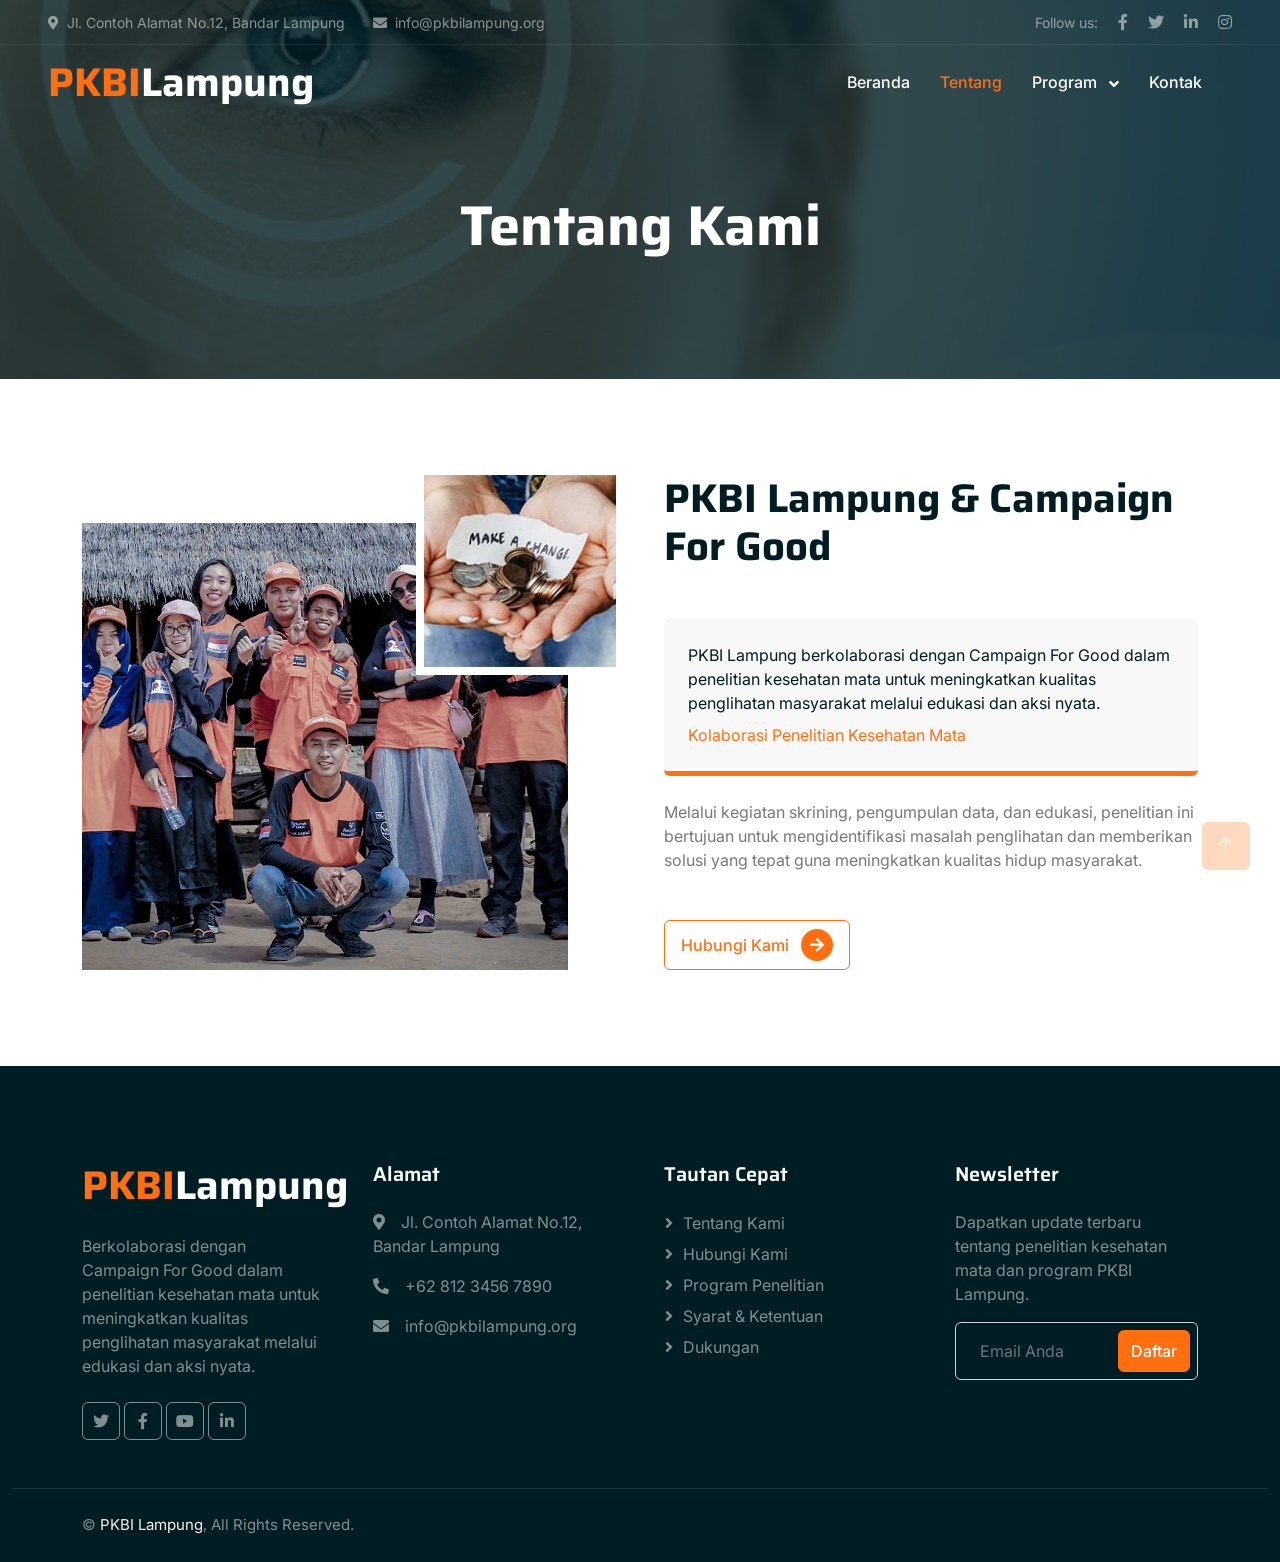
==== about.html @ d072e955 "upload website penelitian" ====
<!DOCTYPE html>
<html lang="en">

<head>
    <meta charset="utf-8">
    <title>PKBI Lampung - Penelitian Kesehatan Mata</title>
    <meta content="width=device-width, initial-scale=1.0" name="viewport">
    <meta content="PKBI Lampung berkolaborasi dengan Campaign For Good dalam penelitian kesehatan mata."
        name="description">

    <!-- Favicon -->
    <link href="img/favicon.ico" rel="icon">

    <!-- Google Web Fonts -->
    <link rel="preconnect" href="https://fonts.googleapis.com">
    <link rel="preconnect" href="https://fonts.gstatic.com" crossorigin>
    <link
        href="https://fonts.googleapis.com/css2?family=Inter:wght@400;500;600&family=Saira:wght@500;600;700&display=swap"
        rel="stylesheet">

    <!-- Icon Font Stylesheet -->
    <link href="https://cdnjs.cloudflare.com/ajax/libs/font-awesome/5.10.0/css/all.min.css" rel="stylesheet">
    <link href="https://cdn.jsdelivr.net/npm/bootstrap-icons@1.4.1/font/bootstrap-icons.css" rel="stylesheet">

    <!-- Libraries Stylesheet -->
    <link href="lib/animate/animate.min.css" rel="stylesheet">
    <link href="lib/owlcarousel/assets/owl.carousel.min.css" rel="stylesheet">

    <!-- Customized Bootstrap Stylesheet -->
    <link href="css/bootstrap.min.css" rel="stylesheet">

    <!-- Template Stylesheet -->
    <link href="css/style.css" rel="stylesheet">
</head>

<body>
    <!-- Spinner Start -->
    <div id="spinner"
        class="show bg-white position-fixed translate-middle w-100 vh-100 top-50 start-50 d-flex align-items-center justify-content-center">
        <div class="spinner-grow text-primary" role="status"></div>
    </div>
    <!-- Spinner End -->

    <!-- Navbar Start -->
    <div class="container-fluid fixed-top px-0 wow fadeIn" data-wow-delay="0.1s">
        <div class="top-bar text-white-50 row gx-0 align-items-center d-none d-lg-flex">
            <div class="col-lg-6 px-5 text-start">
                <small><i class="fa fa-map-marker-alt me-2"></i>Jl. Contoh Alamat No.12, Bandar Lampung</small>
                <small class="ms-4"><i class="fa fa-envelope me-2"></i>info@pkbilampung.org</small>
            </div>
            <div class="col-lg-6 px-5 text-end">
                <small>Follow us:</small>
                <a class="text-white-50 ms-3" href="#"><i class="fab fa-facebook-f"></i></a>
                <a class="text-white-50 ms-3" href="#"><i class="fab fa-twitter"></i></a>
                <a class="text-white-50 ms-3" href="#"><i class="fab fa-linkedin-in"></i></a>
                <a class="text-white-50 ms-3" href="#"><i class="fab fa-instagram"></i></a>
            </div>
        </div>
        <nav class="navbar navbar-expand-lg navbar-dark py-lg-0 px-lg-5 wow fadeIn" data-wow-delay="0.1s">
            <a href="index.html" class="navbar-brand ms-4 ms-lg-0">
                <h1 class="fw-bold text-primary m-0">PKBI<span class="text-white">Lampung</span></h1>
            </a>
            <button type="button" class="navbar-toggler me-4" data-bs-toggle="collapse"
                data-bs-target="#navbarCollapse">
                <span class="navbar-toggler-icon"></span>
            </button>
            <div class="collapse navbar-collapse" id="navbarCollapse">
                <div class="navbar-nav ms-auto p-4 p-lg-0">
                    <a href="index.html" class="nav-item nav-link">Beranda</a>
                    <a href="about.html" class="nav-item nav-link active">Tentang</a>
                    <div class="nav-item dropdown">
                        <a href="#" class="nav-link dropdown-toggle" data-bs-toggle="dropdown">
                            Program
                        </a>
                        <div class="dropdown-menu m-0">
                            <a href="program.html" class="dropdown-item">Program Kami</a>
                            <a href="penelitian.html" class="dropdown-item">Penelitian</a>
                        </div>
                    </div>

                    <a href="contact.html" class="nav-item nav-link">Kontak</a>
                </div>
            </div>
        </nav>
    </div>
    <!-- Navbar End -->

    <!-- Page Header Start -->
    <div class="container-fluid page-header mb-5 wow fadeIn" data-wow-delay="0.1s">
        <div class="container text-center">
            <h1 class="display-4 text-white animated slideInDown mb-4">Tentang Kami</h1>
        </div>
    </div>
    <!-- Page Header End -->

    <!-- About Start -->
    <div class="container-xxl py-5">
        <div class="container">
            <div class="row g-5">
                <div class="col-lg-6 wow fadeInUp" data-wow-delay="0.1s">
                    <div class="position-relative overflow-hidden h-100" style="min-height: 400px;">
                        <img class="position-absolute w-100 h-100 pt-5 pe-5" src="img/about-1.jpg" alt=""
                            style="object-fit: cover;">
                        <img class="position-absolute top-0 end-0 bg-white ps-2 pb-2" src="img/about-2.jpg" alt=""
                            style="width: 200px; height: 200px;">
                    </div>
                </div>
                <div class="col-lg-6 wow fadeInUp" data-wow-delay="0.5s">
                    <div class="h-100">
                        <h1 class="display-6 mb-5">PKBI Lampung & Campaign For Good</h1>
                        <div class="bg-light border-bottom border-5 border-primary rounded p-4 mb-4">
                            <p class="text-dark mb-2">
                                PKBI Lampung berkolaborasi dengan Campaign For Good dalam penelitian kesehatan mata
                                untuk meningkatkan kualitas penglihatan masyarakat melalui edukasi dan aksi nyata.
                            </p>
                            <span class="text-primary">Kolaborasi Penelitian Kesehatan Mata</span>
                        </div>
                        <p class="mb-5">
                            Melalui kegiatan skrining, pengumpulan data, dan edukasi, penelitian ini bertujuan untuk
                            mengidentifikasi masalah penglihatan dan memberikan solusi yang tepat guna meningkatkan
                            kualitas hidup masyarakat.
                        </p>
                        <a class="btn btn-outline-primary py-2 px-3" href="contact.html">
                            Hubungi Kami
                            <div class="d-inline-flex btn-sm-square bg-primary text-white rounded-circle ms-2">
                                <i class="fa fa-arrow-right"></i>
                            </div>
                        </a>
                    </div>
                </div>
            </div>
        </div>
    </div>
    <!-- About End -->

    <!-- Footer Start -->
    <div class="container-fluid bg-dark text-white-50 footer mt-5 pt-5 wow fadeIn" data-wow-delay="0.1s">
        <div class="container py-5">
            <div class="row g-5">
                <div class="col-lg-3 col-md-6">
                    <h1 class="fw-bold text-primary mb-4">PKBI<span class="text-white">Lampung</span></h1>
                    <p>
                        Berkolaborasi dengan Campaign For Good dalam penelitian kesehatan mata untuk meningkatkan
                        kualitas penglihatan masyarakat melalui edukasi dan aksi nyata.
                    </p>
                    <div class="d-flex pt-2">
                        <a class="btn btn-square me-1" href="#"><i class="fab fa-twitter"></i></a>
                        <a class="btn btn-square me-1" href="#"><i class="fab fa-facebook-f"></i></a>
                        <a class="btn btn-square me-1" href="#"><i class="fab fa-youtube"></i></a>
                        <a class="btn btn-square me-0" href="#"><i class="fab fa-linkedin-in"></i></a>
                    </div>
                </div>
                <div class="col-lg-3 col-md-6">
                    <h5 class="text-light mb-4">Alamat</h5>
                    <p><i class="fa fa-map-marker-alt me-3"></i>Jl. Contoh Alamat No.12, Bandar Lampung</p>
                    <p><i class="fa fa-phone-alt me-3"></i>+62 812 3456 7890</p>
                    <p><i class="fa fa-envelope me-3"></i>info@pkbilampung.org</p>
                </div>
                <div class="col-lg-3 col-md-6">
                    <h5 class="text-light mb-4">Tautan Cepat</h5>
                    <a class="btn btn-link" href="about.html">Tentang Kami</a>
                    <a class="btn btn-link" href="contact.html">Hubungi Kami</a>
                    <a class="btn btn-link" href="penelitian.html">Program Penelitian</a>
                    <a class="btn btn-link" href="#">Syarat & Ketentuan</a>
                    <a class="btn btn-link" href="#">Dukungan</a>
                </div>
                <div class="col-lg-3 col-md-6">
                    <h5 class="text-light mb-4">Newsletter</h5>
                    <p>Dapatkan update terbaru tentang penelitian kesehatan mata dan program PKBI Lampung.</p>
                    <div class="position-relative mx-auto" style="max-width: 400px;">
                        <input class="form-control bg-transparent w-100 py-3 ps-4 pe-5" type="email"
                            placeholder="Email Anda">
                        <button type="button"
                            class="btn btn-primary py-2 position-absolute top-0 end-0 mt-2 me-2">Daftar</button>
                    </div>
                </div>
            </div>
        </div>
        <div class="container-fluid copyright">
            <div class="container">
                <div class="row">
                    <div class="col-md-6 text-center text-md-start mb-3 mb-md-0">
                        &copy; <a href="#">PKBI Lampung</a>, All Rights Reserved.
                    </div>
                </div>
            </div>
        </div>
    </div>
    <!-- Footer End -->

    <!-- Back to Top -->
    <a href="#" class="btn btn-lg btn-primary btn-lg-square back-to-top"><i class="bi bi-arrow-up"></i></a>

    <!-- JavaScript Libraries -->
    <script src="https://code.jquery.com/jquery-3.4.1.min.js"></script>
    <script src="https://cdn.jsdelivr.net/npm/bootstrap@5.0.0/dist/js/bootstrap.bundle.min.js"></script>
    <script src="lib/wow/wow.min.js"></script>
    <script src="lib/easing/easing.min.js"></script>
    <script src="lib/waypoints/waypoints.min.js"></script>
    <script src="lib/owlcarousel/owl.carousel.min.js"></script>
    <script src="lib/parallax/parallax.min.js"></script>

    <!-- Template Javascript -->
    <script src="js/main.js"></script>
</body>

</html>
---- css/style.css ----
/********** Template CSS **********/
:root {
    --primary: #FF6F0F;
    --secondary: #FFF0E6;
    --light: #F8F8F9;
    --dark: #001D23;
}

.back-to-top {
    position: fixed;
    display: none;
    right: 30px;
    bottom: 30px;
    z-index: 99;
}


/*** Spinner ***/
#spinner {
    opacity: 0;
    visibility: hidden;
    transition: opacity .5s ease-out, visibility 0s linear .5s;
    z-index: 99999;
}

#spinner.show {
    transition: opacity .5s ease-out, visibility 0s linear 0s;
    visibility: visible;
    opacity: 1;
}


/*** Button ***/
.btn {
    font-weight: 500;
    transition: .5s;
}

.btn.btn-primary,
.btn.btn-outline-primary:hover {
    color: #FFFFFF;
}

.btn.btn-primary:hover {
    color: var(--primary);
    background: transparent;
}

.btn-square {
    width: 38px;
    height: 38px;
}

.btn-sm-square {
    width: 32px;
    height: 32px;
}

.btn-lg-square {
    width: 48px;
    height: 48px;
}

.btn-square,
.btn-sm-square,
.btn-lg-square {
    padding: 0;
    display: flex;
    align-items: center;
    justify-content: center;
    font-weight: normal;
}


/*** Navbar ***/
.fixed-top {
    transition: .5s;
}

.top-bar {
    height: 45px;
    border-bottom: 1px solid rgba(255, 255, 255, .07);
}

.navbar .dropdown-toggle::after {
    border: none;
    content: "\f107";
    font-family: "Font Awesome 5 Free";
    font-weight: 900;
    vertical-align: middle;
    margin-left: 8px;
}

.navbar .navbar-nav .nav-link {
    margin-right: 30px;
    padding: 25px 0;
    color: #FFFFFF;
    font-weight: 500;
    outline: none;
}

.navbar .navbar-nav .nav-link:hover,
.navbar .navbar-nav .nav-link.active {
    color: var(--primary);
}

@media (max-width: 991.98px) {
    .navbar .navbar-nav {
        margin-top: 10px;
        border-top: 1px solid rgba(0, 0, 0, .07);
        background: var(--dark);
    }

    .navbar .navbar-nav .nav-link {
        padding: 10px 0;
    }
}

@media (min-width: 992px) {
    .navbar .nav-item .dropdown-menu {
        display: block;
        visibility: hidden;
        top: 100%;
        transform: rotateX(-75deg);
        transform-origin: 0% 0%;
        transition: .5s;
        opacity: 0;
    }

    .navbar .nav-item:hover .dropdown-menu {
        transform: rotateX(0deg);
        visibility: visible;
        transition: .5s;
        opacity: 1;
    }
}


/*** Header ***/
.carousel-caption {
    top: 0;
    left: 0;
    right: 0;
    bottom: 0;
    display: flex;
    align-items: center;
    justify-content: center;
    text-align: center;
    background: rgba(0, 29, 35, .8);
    z-index: 1;
}

.carousel-control-prev,
.carousel-control-next {
    width: 15%;
}

.carousel-control-prev-icon,
.carousel-control-next-icon {
    width: 3rem;
    height: 3rem;
    background-color: var(--dark);
    border: 12px solid var(--dark);
    border-radius: 3rem;
}

@media (max-width: 768px) {
    #header-carousel .carousel-item {
        position: relative;
        min-height: 450px;
    }
    
    #header-carousel .carousel-item img {
        position: absolute;
        width: 100%;
        height: 100%;
        object-fit: cover;
    }
}

.page-header {
    padding-top: 12rem;
    padding-bottom: 6rem;
    background: linear-gradient(rgba(0, 29, 35, .8), rgba(0, 29, 35, .8)), url(../img/carousel-1.jpg) center center no-repeat;
    background-size: cover;
}

.page-header .breadcrumb-item+.breadcrumb-item::before {
    color: #999999;
}


/*** Causes ***/
.causes-item .progress {
    height: 5px;
    border-radius: 0;
    overflow: visible;
}

.causes-item .progress .progress-bar {
    position: relative;
    overflow: visible;
    width: 0px;
    border-radius: 0;
    transition: 5s;
}

.causes-item .progress .progress-bar span {
    position: absolute;
    top: -7px;
    right: 0;
    width: 40px;
    height: 19px;
    display: flex;
    align-items: center;
    justify-content: center;
    font-size: 12px;
    background: var(--primary);
    color: #FFFFFF;
}

.causes-item .causes-overlay {
    position: absolute;
    width: 100%;
    height: 0;
    top: 0;
    left: 0;
    display: flex;
    align-items: center;
    justify-content: center;
    background: rgba(0, 0, 0, .5);
    overflow: hidden;
    opacity: 0;
    transition: .5s;
}

.causes-item:hover .causes-overlay {
    height: 100%;
    opacity: 1;
}


/*** Service ***/
.service-item {
    box-shadow: 0 0 45px rgba(0, 0, 0, .06);
}


/*** Donate ***/
.donate {
    background: rgba(0, 29, 35, .8);
}

.btn-group .btn-light:hover,
.btn-group input[type="radio"]:checked+label {
    color: var(--primary);
    border-color: var(--primary);
}


/*** Team ***/
.team-item img {
    position: relative;
    top: 0;
    transition: .5s;
}

.team-item:hover img {
    top: -30px;
}

.team-item .team-text {
    position: relative;
    height: 100px;
    transition: .5s;
}

.team-item:hover .team-text {
    margin-top: -60px;
    height: 160px;
}

.team-item .team-text .team-social {
    opacity: 0;
    transition: .5s;
}

.team-item:hover .team-text .team-social {
    opacity: 1;
}

.team-item .team-social .btn {
    display: inline-flex;
    color: var(--primary);
    background: #FFFFFF;
    border-radius: 40px;
}

.team-item .team-social .btn:hover {
    color: #FFFFFF;
    background: var(--primary);
}


/*** Testimonial ***/
.testimonial-carousel::before {
    position: absolute;
    content: "";
    top: 0;
    left: 0;
    height: 100%;
    width: 0;
    background: linear-gradient(to right, rgba(255, 255, 255, 1) 0%, rgba(255, 255, 255, 0) 100%);
    z-index: 1;
}

.testimonial-carousel::after {
    position: absolute;
    content: "";
    top: 0;
    right: 0;
    height: 100%;
    width: 0;
    background: linear-gradient(to left, rgba(255, 255, 255, 1) 0%, rgba(255, 255, 255, 0) 100%);
    z-index: 1;
}

@media (min-width: 768px) {
    .testimonial-carousel::before,
    .testimonial-carousel::after {
        width: 200px;
    }
}

@media (min-width: 992px) {
    .testimonial-carousel::before,
    .testimonial-carousel::after {
        width: 300px;
    }
}

.testimonial-carousel .owl-item .testimonial-text {
    background: var(--light);
    transform: scale(.8);
    transition: .5s;
}

.testimonial-carousel .owl-item.center .testimonial-text {
    background: var(--primary);
    transform: scale(1);
}

.testimonial-carousel .owl-item .testimonial-text *,
.testimonial-carousel .owl-item .testimonial-item img {
    transition: .5s;
}

.testimonial-carousel .owl-item.center .testimonial-text * {
    color: var(--light) !important;
}

.testimonial-carousel .owl-item.center .testimonial-item img {
    background: var(--primary) !important;
} 

.testimonial-carousel .owl-nav {
    position: absolute;
    width: 350px;
    top: 15px;
    left: 50%;
    transform: translateX(-50%);
    display: flex;
    justify-content: space-between;
    opacity: 0;
    transition: .5s;
    z-index: 1;
}

.testimonial-carousel:hover .owl-nav {
    width: 300px;
    opacity: 1;
}

.testimonial-carousel .owl-nav .owl-prev,
.testimonial-carousel .owl-nav .owl-next {
    position: relative;
    color: var(--primary);
    font-size: 45px;
    transition: .5s;
}

.testimonial-carousel .owl-nav .owl-prev:hover,
.testimonial-carousel .owl-nav .owl-next:hover {
    color: var(--dark);
}


/*** Footer ***/

.footer .btn.btn-link {
    display: block;
    margin-bottom: 5px;
    padding: 0;
    text-align: left;
    color: rgba(255,255,255,0.5);
    font-weight: normal;
    text-transform: capitalize;
    transition: .3s;
}

.footer .btn.btn-link::before {
    position: relative;
    content: "\f105";
    font-family: "Font Awesome 5 Free";
    font-weight: 900;
    color: rgba(255,255,255,0.5);
    margin-right: 10px;
}

.footer .btn.btn-link:hover {
    color: var(--light);
    letter-spacing: 1px;
    box-shadow: none;
}

.footer .btn.btn-square {
    color: rgba(255,255,255,0.5);
    border: 1px solid rgba(255,255,255,0.5);
}

.footer .btn.btn-square:hover {
    color: var(--secondary);
    border-color: var(--light);
}

.footer .copyright {
    padding: 25px 0;
    font-size: 15px;
    border-top: 1px solid rgba(256, 256, 256, .1);
}

.footer .copyright a {
    color: var(--secondary);
}

.footer .copyright a:hover {
    color: var(--primary);
}
@media (max-width: 768px) {
    #header-carousel .carousel-caption h1 {
        font-size: 1.5rem !important;
        line-height: 1.2;
    }
    #header-carousel .carousel-caption p {
        font-size: 0.9rem !important;
    }
}
/* ================= PROGRAM DETAIL ================= */

.program-modern {
    background: #f8f9fa;
}

/* CARD UTAMA */
.program-box {
    background: #ffffff;
    border-radius: 14px;
    padding: 30px 25px;
    height: 100%;
    transition: all 0.3s ease;
    box-shadow: 0 5px 20px rgba(0,0,0,0.05);
    position: relative;
    overflow: hidden;
}

/* HOVER EFFECT */
.program-box:hover {
    transform: translateY(-8px);
    box-shadow: 0 12px 30px rgba(0,0,0,0.1);
}

/* ICON BULAT */
.program-box .icon {
    width: 65px;
    height: 65px;
    background: linear-gradient(135deg, #0d6efd, #0b5ed7);
    color: #fff;
    font-size: 24px;
    border-radius: 50%;
    display: flex;
    align-items: center;
    justify-content: center;
    margin-bottom: 15px;
}

/* JUDUL */
.program-box h5 {
    font-weight: 600;
    margin-bottom: 10px;
    color: #222;
}

/* DESKRIPSI */
.program-box p {
    font-size: 14px;
    color: #555;
    margin-bottom: 10px;
}

/* LIST */
.program-box ul {
    padding-left: 18px;
    margin: 0;
}

.program-box ul li {
    font-size: 13px;
    color: #666;
    margin-bottom: 6px;
}

/* TITLE ATAS */
.program-modern .section-title {
    font-weight: 600;
    border-radius: 20px;
}

/* PARAGRAF PENUTUP */
.program-modern .text-center p {
    color: #555;
    font-size: 15px;
}
.program-box {
    background: #fff;
    padding: 30px;
    border-radius: 15px;
    text-align: center; /* ini penting biar isi center */
    box-shadow: 0 5px 20px rgba(0,0,0,0.05);
    transition: 0.3s;
    height: 100%;
}

.program-box:hover {
    transform: translateY(-5px);
}

/* ICON CENTER */
.program-box .icon {
    width: 70px;
    height: 70px;
    background: #0d6efd;
    color: #fff;
    border-radius: 50%;
    
    display: flex;
    align-items: center;
    justify-content: center;

    margin: 0 auto 20px auto; /* INI YANG BIKIN CENTER */
    font-size: 28px;
}

/* biar list rapi */
.program-box ul {
    text-align: left;
    padding-left: 20px;
}

.program-box ul li {
    margin-bottom: 5px;
}
/* CARD PENELITIAN */
.card {
    border-radius: 12px;
    overflow: hidden;
    transition: all 0.3s ease;
}

/* efek hover */
.card:hover {
    transform: translateY(-8px);
    box-shadow: 0 10px 25px rgba(0,0,0,0.15);
}

/* gambar */
.card img {
    height: 200px;
    object-fit: cover;
}

/* judul */
.card-title {
    font-weight: 600;
    font-size: 18px;
    color: #222;
}

/* deskripsi */
.card-text {
    font-size: 14px;
    color: #666;
}

/* tombol */
.card .btn {
    border-radius: 20px;
    padding: 6px 18px;
    font-size: 14px;
}
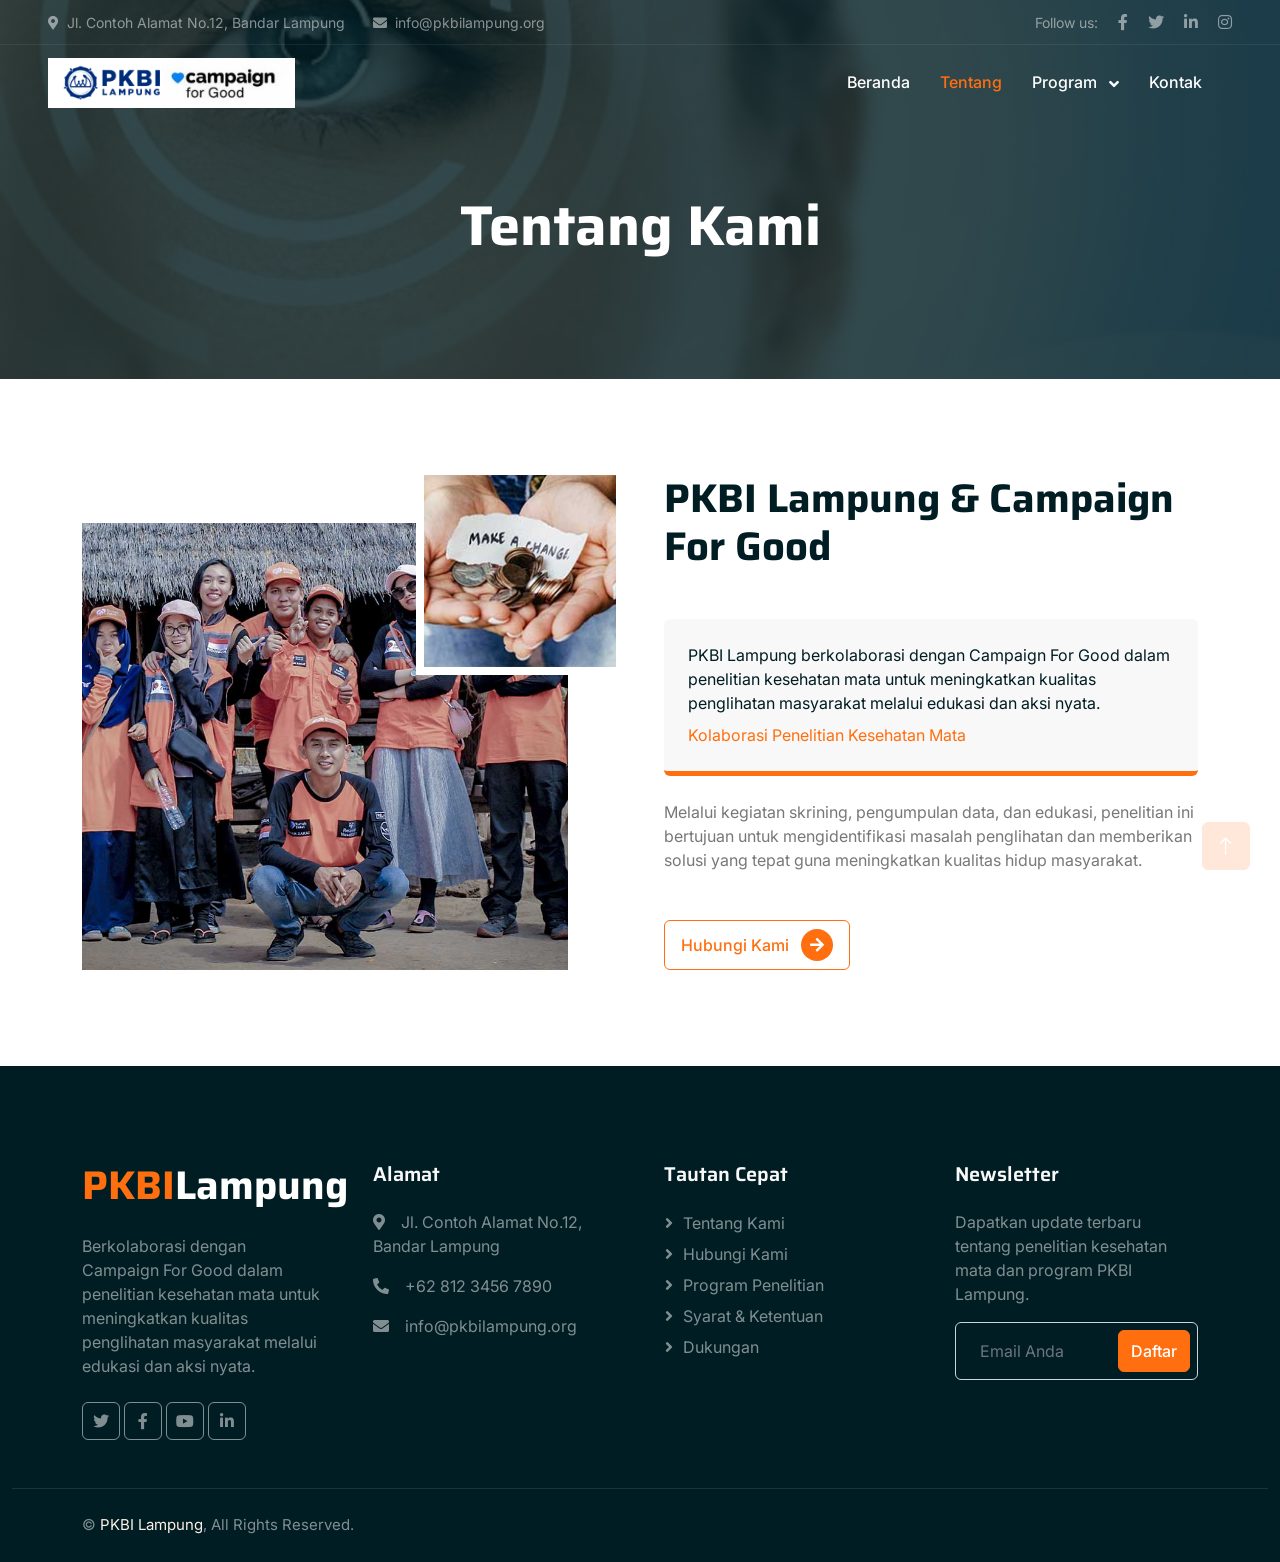
==== commit ccf54bed: "update tampilan penelitian" ====
--- a/about.html
+++ b/about.html
@@ -58,7 +58,7 @@
         </div>
         <nav class="navbar navbar-expand-lg navbar-dark py-lg-0 px-lg-5 wow fadeIn" data-wow-delay="0.1s">
             <a href="index.html" class="navbar-brand ms-4 ms-lg-0">
-                <h1 class="fw-bold text-primary m-0">PKBI<span class="text-white">Lampung</span></h1>
+                <img src="img/logo.png" alt="Logo PKBI Lampung" style="height: 50px;">
             </a>
             <button type="button" class="navbar-toggler me-4" data-bs-toggle="collapse"
                 data-bs-target="#navbarCollapse">
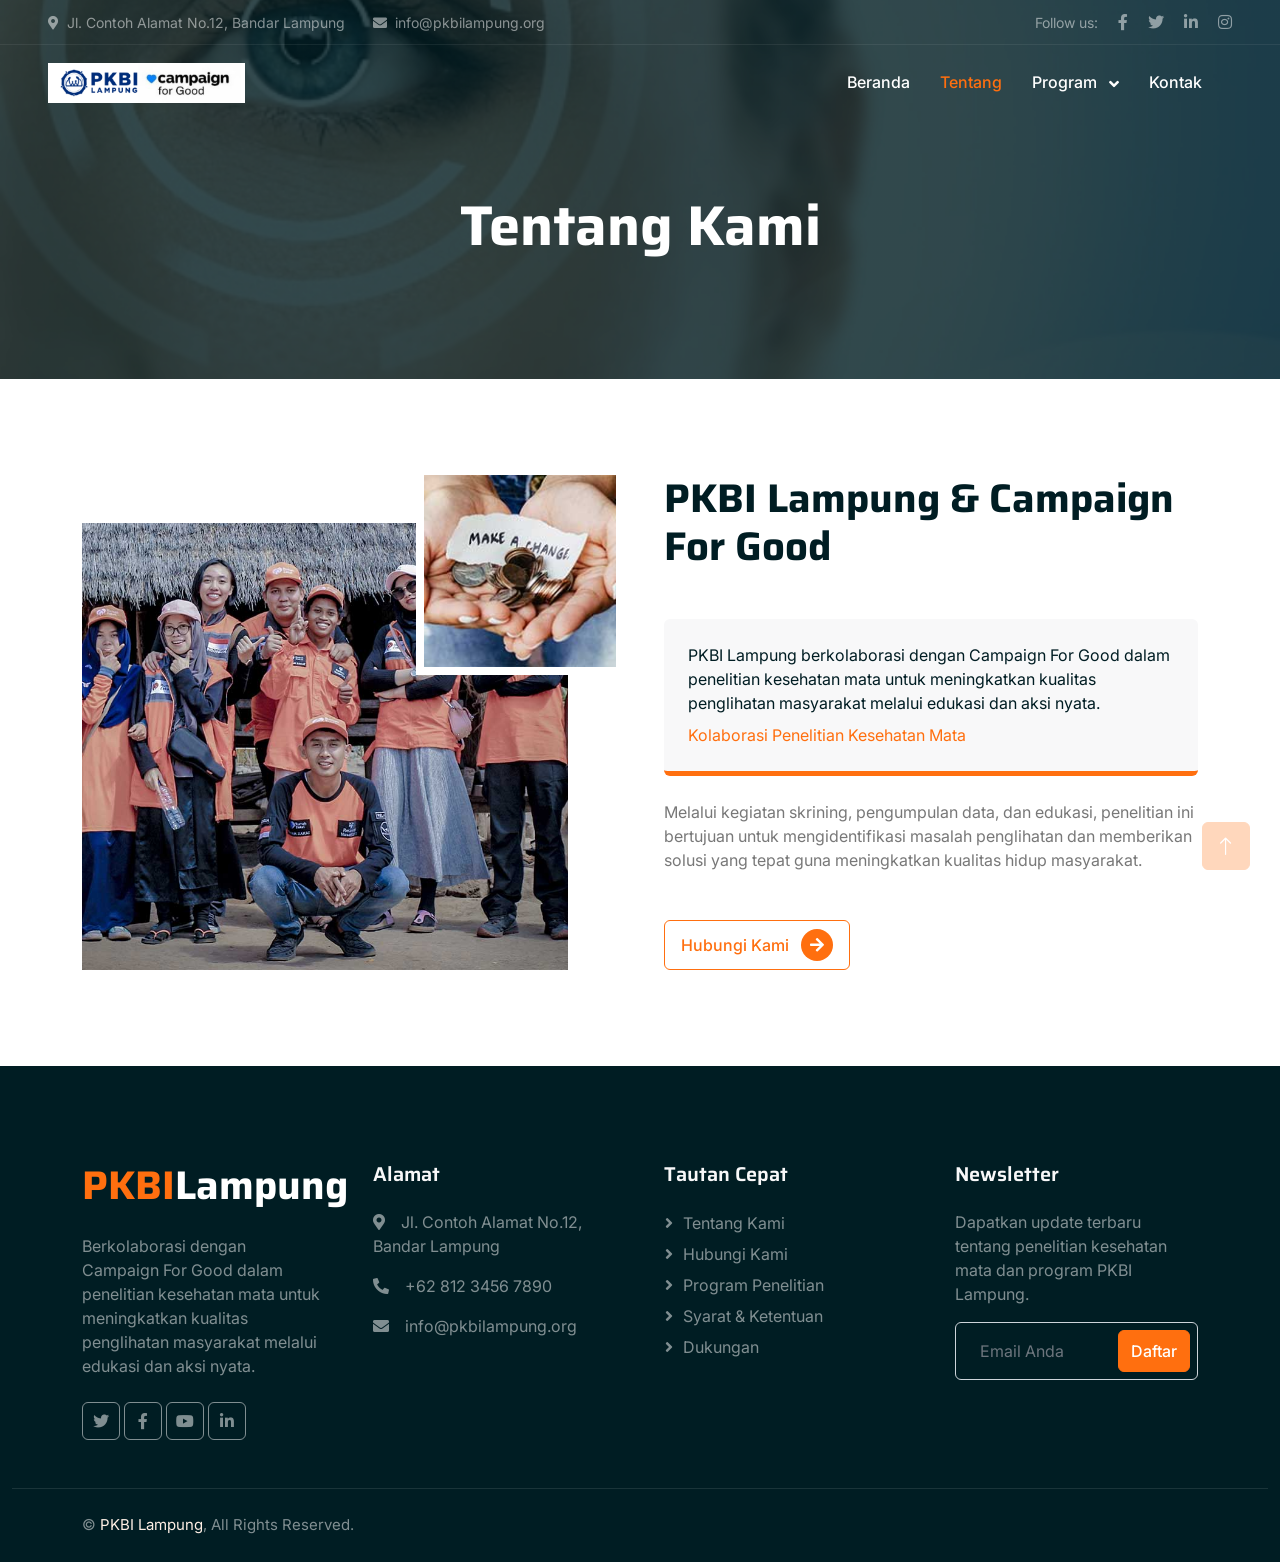
==== commit c94b4328: "fix logo mobile center" ====
--- a/about.html
+++ b/about.html
@@ -58,7 +58,7 @@
         </div>
         <nav class="navbar navbar-expand-lg navbar-dark py-lg-0 px-lg-5 wow fadeIn" data-wow-delay="0.1s">
             <a href="index.html" class="navbar-brand ms-4 ms-lg-0">
-                <img src="img/logo.png" alt="Logo PKBI Lampung" style="height: 50px;">
+                <img src="img/logo.png" alt="Logo PKBI Lampung" style="height: 40px;">
             </a>
             <button type="button" class="navbar-toggler me-4" data-bs-toggle="collapse"
                 data-bs-target="#navbarCollapse">
--- a/css/style.css
+++ b/css/style.css
@@ -606,4 +606,30 @@
     border-radius: 20px;
     padding: 6px 18px;
     font-size: 14px;
-}+}
+.logo-navbar {
+    height: 40px;
+    max-width: 150px;
+    width: 100%;
+    object-fit: contain;
+}
+
+@media (max-width: 768px) {
+    .logo-navbar {
+        height: 35px;
+        max-width: 140px;
+    }
+}
+.navbar {
+    display: flex;
+    align-items: center;
+    justify-content: space-between;
+}
+
+.navbar-brand {
+    margin-right: auto;
+}
+
+.logo-navbar {
+    height: 40px;
+}
